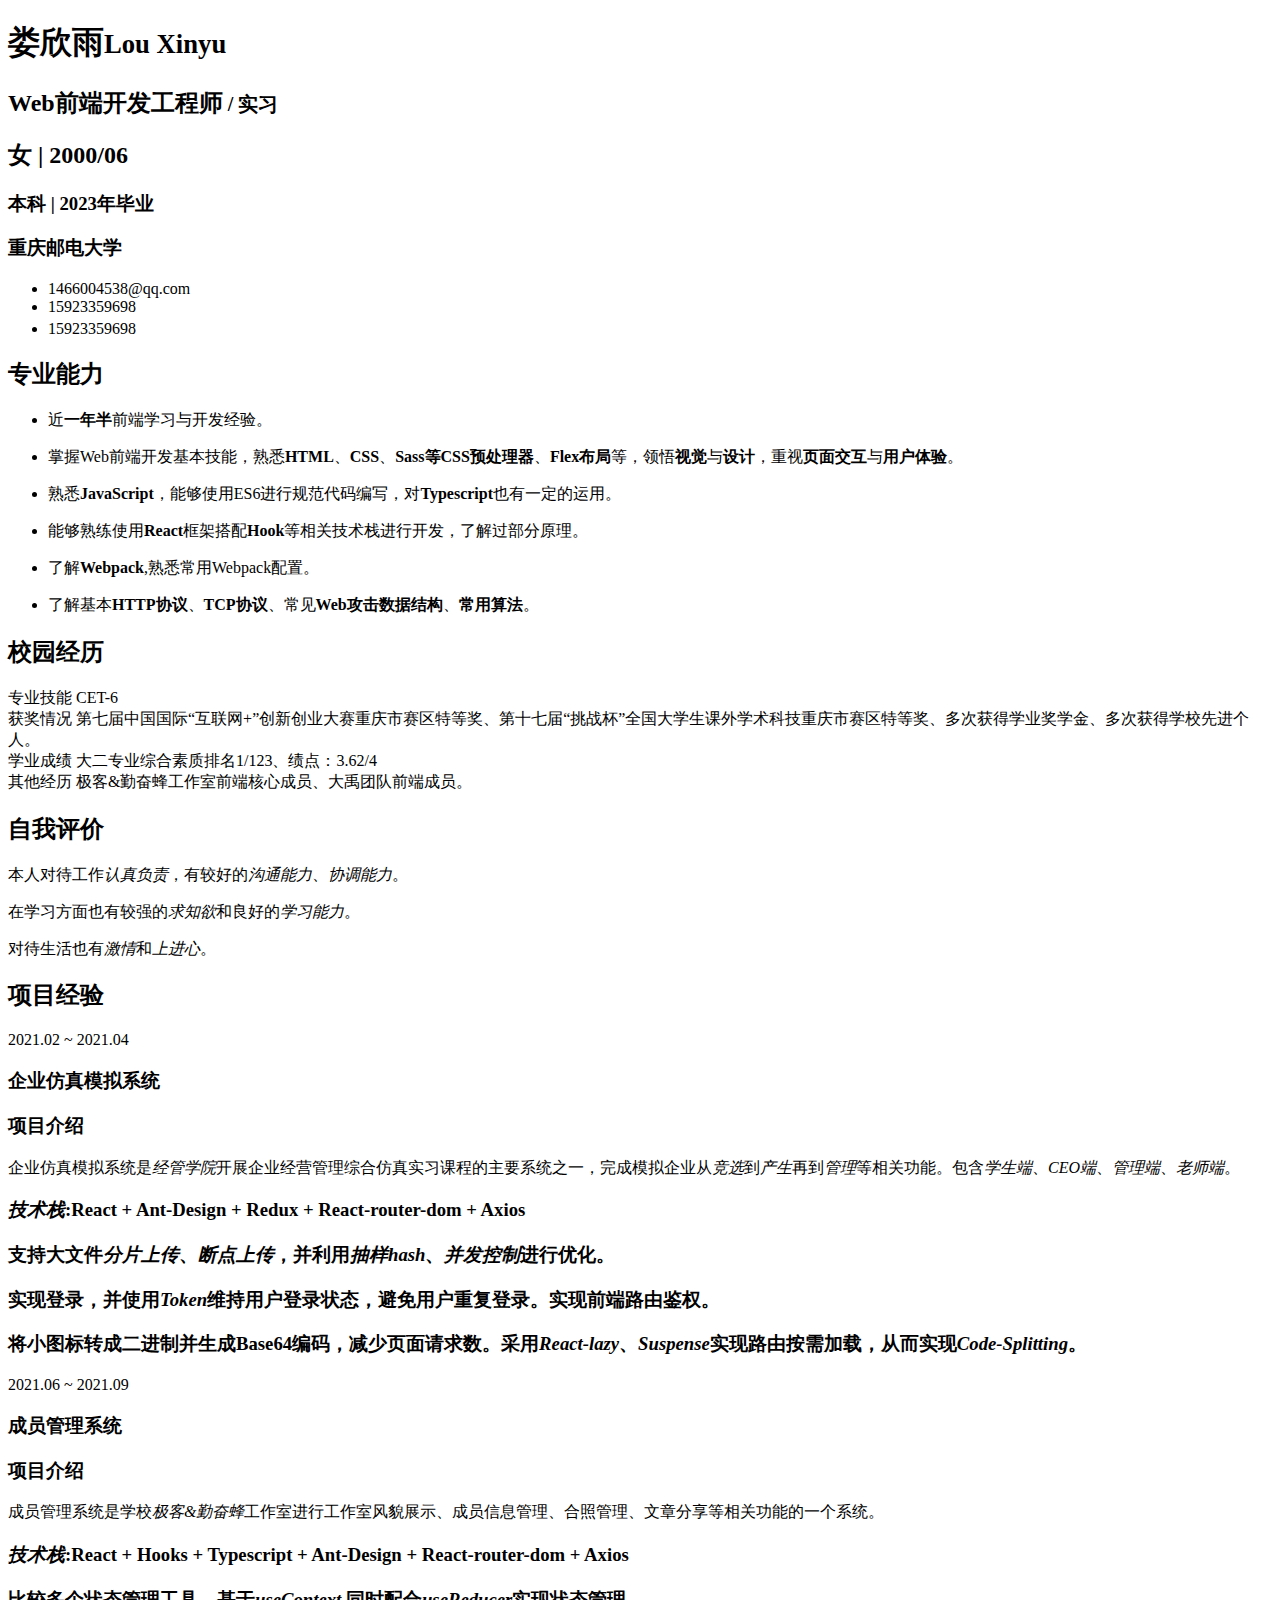
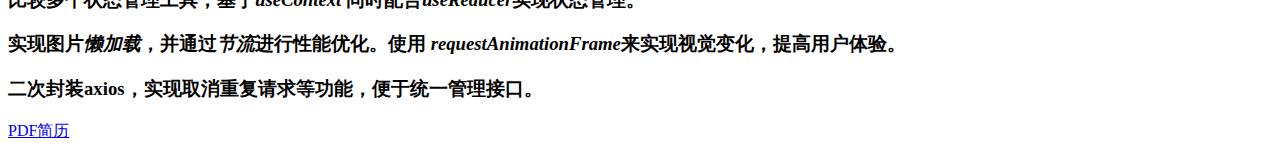
==== src/index.html @ 8c97cb76 "fix: 修改简历" ====
<!DOCTYPE html>
<html>

<head>
    <meta charset="utf-8">
    <meta http-equiv="X-UA-Compatible" content="IE=edge,chrome=1">
    <meta name="viewport" content="width=device-width, initial-scale=1">
    <title>简历 | 娄欣雨 - Lou Xinyu</title>
</head>

<body>
    <!--[if IE]><p class="kill-ie">微软都放弃了IE，为啥你却还不放弃？</p><![endif]-->
    <div class="content">
        <header class="content-hd">
            <section class="title">
                <div class="name">
                    <h1>娄欣雨<small>Lou Xinyu</small></h1>
                </div>
                <div class="job">
                    <h2>Web前端开发工程师<small> / 实习</small></h2>
                </div>
            </section>
            <section class="info">
                <h2>女 | 2000/06</h2>
                <h3>本科 | 2023年毕业</h3>
                <h3>重庆邮电大学</h3>
            </section>
            <section class="contact">
                <ul class="items">
                    <li><span class="contact-link">1466004538@qq.com </span><i class="iconfont icon-email"></i></a></li>
                    <li><span class="contact-link">15923359698 </span><i class="iconfont icon-phone"></i></li>
                    <li><span class="contact-link">15923359698 </span><svg t="1642318539002" class="icon"
                            viewBox="0 0 1024 1024" version="1.1" xmlns="http://www.w3.org/2000/svg" p-id="1635"
                            width="18" height="18">
                            <path
                                d="M664.250054 368.541681c10.015098 0 19.892049 0.732687 29.67281 1.795902-26.647917-122.810047-159.358451-214.077703-310.826188-214.077703-169.353083 0-308.085774 114.232694-308.085774 259.274068 0 83.708494 46.165436 152.460344 123.281791 205.78483l-30.80868 91.730191 107.688651-53.455469c38.558178 7.53665 69.459978 15.308661 107.924012 15.308661 9.66308 0 19.230993-0.470721 28.752858-1.225921-6.025227-20.36584-9.521864-41.723264-9.521864-63.862493C402.328693 476.632491 517.908058 368.541681 664.250054 368.541681zM498.62897 285.87389c23.200398 0 38.557154 15.120372 38.557154 38.061874 0 22.846334-15.356756 38.156018-38.557154 38.156018-23.107277 0-46.260603-15.309684-46.260603-38.156018C452.368366 300.994262 475.522716 285.87389 498.62897 285.87389zM283.016307 362.090758c-23.107277 0-46.402843-15.309684-46.402843-38.156018 0-22.941502 23.295566-38.061874 46.402843-38.061874 23.081695 0 38.46301 15.120372 38.46301 38.061874C321.479317 346.782098 306.098002 362.090758 283.016307 362.090758zM945.448458 606.151333c0-121.888048-123.258255-221.236753-261.683954-221.236753-146.57838 0-262.015505 99.348706-262.015505 221.236753 0 122.06508 115.437126 221.200938 262.015505 221.200938 30.66644 0 61.617359-7.609305 92.423993-15.262612l84.513836 45.786813-23.178909-76.17082C899.379213 735.776599 945.448458 674.90216 945.448458 606.151333zM598.803483 567.994292c-15.332197 0-30.807656-15.096836-30.807656-30.501688 0-15.190981 15.47546-30.477129 30.807656-30.477129 23.295566 0 38.558178 15.286148 38.558178 30.477129C637.361661 552.897456 622.099049 567.994292 598.803483 567.994292zM768.25071 567.994292c-15.213493 0-30.594809-15.096836-30.594809-30.501688 0-15.190981 15.381315-30.477129 30.594809-30.477129 23.107277 0 38.558178 15.286148 38.558178 30.477129C806.808888 552.897456 791.357987 567.994292 768.25071 567.994292z"
                                p-id="1636" fill="#ffffff"></path>
                        </svg></li>
                </ul>
            </section>
        </header>
        <div class="content-bd">
            <div class="content-left">
                <section id="skill">
                    <header class="section-hd">
                        <span class="section-title-l"></span>
                        <h2 class="section-title">专业能力</h2>
                        <span class="section-title-r"></span>
                    </header>
                    <div class="section-bd">
                        <ul class="section-list">
                            <li>
                                <p class="section-content"><i class="iconfont icon-dot"></i>
                                    近<strong>一年半</strong>前端学习与开发经验。
                                </p>
                            </li>
                            <li>
                                <p class="section-content"><i class="iconfont icon-dot"></i>
                                    掌握Web前端开发基本技能，熟悉<strong>HTML</strong>、<strong>CSS</strong>、<strong>Sass等CSS预处理器</strong>、<strong>Flex布局</strong>等，领悟<strong>视觉</strong>与<strong>设计</strong>，重视<strong>页面交互</strong>与<strong>用户体验</strong>。
                                </p>
                            </li>
                            <li>
                                <p class="section-content"><i class="iconfont icon-dot"></i>
                                    熟悉<strong>JavaScript</strong>，能够使用ES6进行规范代码编写，对<strong>Typescript</strong>也有一定的运用。
                                </p>
                            </li>
                            <li>
                                <p class="section-content"><i class="iconfont icon-dot"></i>
                                    能够熟练使用<strong>React</strong>框架搭配<strong>Hook</strong>等相关技术栈进行开发，了解过部分原理。
                                </p>
                            </li>
                            <li>
                                <p class="section-content"><i class="iconfont icon-dot"></i>
                                    了解<strong>Webpack</strong>,熟悉常用Webpack配置。
                                </p>
                            </li>
                            <li>
                                <p class="section-content"><i class="iconfont icon-dot"></i>
                                    了解基本<strong>HTTP协议</strong>、<strong>TCP协议</strong>、常见<strong>Web攻击</strong><strong>数据结构</strong>、<strong>常用算法</strong>。
                                </p>
                            </li>
                        </ul>
                    </div>
                </section>

                <section id="practice">
                    <header class="section-hd">
                        <span class="section-title-l"></span>
                        <h2 class="section-title">校园经历</h2>
                        <span class="section-title-r"></span>
                    </header>
                    <div class="section-bd">
                        <div class="item item-main">
                            <span class="btn2 item-more">专业技能</span>
                            <span class="item-cnt">CET-6</span>
                        </div>
                    </div>
                    <div class="section-bd">
                        <div class="item item-main">
                            <span class="btn2 item-more">获奖情况</span>
                            <span
                                class="item-cnt">第七届中国国际“互联网+”创新创业大赛重庆市赛区特等奖、第十七届“挑战杯”全国大学生课外学术科技重庆市赛区特等奖、多次获得学业奖学金、多次获得学校先进个人。</span>
                        </div>
                    </div>
                    <div class="section-bd">
                        <div class="item item-main">
                            <span class="btn2 item-more">学业成绩</span>
                            <span class="item-cnt">大二专业综合素质排名1/123、绩点：3.62/4</span>
                        </div>
                    </div>
                    <div class="section-bd">
                        <div class="item item-main">
                            <span class="btn2 item-more">其他经历</span>
                            <span class="item-cnt">极客&勤奋蜂工作室前端核心成员、大禹团队前端成员。</span>
                        </div>
                    </div>
                </section>
                <section id="personal">
                    <header class="section-hd">
                        <span class="section-title-l"></span>
                        <h2 class="section-title">自我评价</h2>
                        <span class="section-title-r"></span>
                    </header>
                    <div class="section-bd">
                        <div class="item">
                            <div class="item-bd">
                                <p class="inrto">
                                    本人对待工作<em>认真负责</em>，有较好的<em>沟通能力</em>、<em>协调能力</em>。

                                </p>
                                <p class="section-bd"> 在学习方面也有较强的<em>求知欲</em>和良好的<em>学习能力</em>。</p>
                                <p class="section-bd"> 对待生活也有<em>激情</em>和<em>上进心</em>。</p>

                            </div>
                        </div>
                    </div>
                </section>
            </div>
            <div class="content-right">
                <section id="experience">
                    <header class="section-hd">
                        <span class="section-title-l"></span>
                        <h2 class="section-title">项目经验</h2>
                        <span class="section-title-r"></span>
                    </header>
                    <div class="section-bd">
                        <div class="item item-main">
                            <header class="item-hd bighead">
                                <span class="item-time">2021.02 ~ 2021.04</span>
                                <h3 class="item-name">企业仿真模拟系统</h3>
                                <!-- <span class="btn item-more">前端开发</span> -->
                            </header>
                        </div>
                        <div class="item item-stage">
                            <header class="item-hd">
                                <h3 class="btn2">项目介绍</h3>
                                <span
                                    class="intro">企业仿真模拟系统是<em>经管学院</em>开展企业经营管理综合仿真实习课程的主要系统之一，完成模拟企业从<em>竞选</em>到<em>产生</em>再到<em>管理</em>等相关功能。包含<em>学生端</em>、<em>CEO端</em>、<em>管理端</em>、<em>老师端</em>。</span>
                            </header>
                        </div>
                        <div class="item">
                            <header class="item-hd">
                                <h3 class="item-content"><i class="iconfont icon-dot"></i><em>技术栈</em>:React +
                                    Ant-Design +
                                    Redux + React-router-dom + Axios</h3>
                            </header>
                        </div>
                        <!-- <div class="item">
                            <header class="item-hd">
                                <h3 class="item-content"><i
                                        class="iconfont icon-dot"></i>利用<em>React-Hooks</em>，基于<em>useContext</em>
                                    同时配合<em>useReducer</em>编写自己的全局状态管理。并编写<em>Connect</em>函数使使用更为方便，编写<em>Middleware</em>中间件等。
                                </h3>
                            </header>
                        </div> -->
                        <div class="item">
                            <header class="item-hd">
                                <h3 class="item-content"><i
                                        class="iconfont icon-dot"></i>支持大文件<em>分片上传</em>、<em>断点上传</em>，并利用<em>抽样hash</em>、<em>并发控制</em>进行优化。
                                </h3>
                            </header>
                        </div>
                        <div class="item">
                            <header class="item-hd">
                                <h3 class="item-content"><i
                                        class="iconfont icon-dot"></i>实现登录，并使用<em>Token</em>维持用户登录状态，避免用户重复登录。实现前端路由鉴权。
                                </h3>
                            </header>
                        </div>
                        <div class="item">
                            <header class="item-hd">
                                <h3 class="item-content"><i
                                        class="iconfont icon-dot"></i>将小图标转成二进制并生成Base64编码，减少页面请求数。</i>采用<em>React-lazy</em>、<em>Suspense</em>实现路由按需加载，从而实现<em>Code-Splitting</em>。
                                </h3>
                            </header>
                        </div>

                        <!-- <div class="item">
                            <header class="item-hd">
                                <h3 class="item-content"><i class="iconfont icon-dot"></i>使实现点击按钮，页面缓慢滑动到顶部。</h3>
                            </header>
                        </div> -->
                        <!-- <div class="item">
                            <header class="item-hd">
                                <h3 class="item-content"><i
                                        class="iconfont icon-dot"></i>实现照片懒加载，采用<em>React-lazy</em>、<em>Suspense</em>实现路由按需加载，从而实现<em>Code-Splitting</em>。
                                </h3>
                            </header>
                        </div> -->
                    </div>
                    <div class="section-bd">
                        <div class="item item-main">
                            <header class="item-hd bighead">
                                <span class="item-time">2021.06 ~ 2021.09</span>
                                <h3 class="item-name">成员管理系统</h3>
                                <!-- <span class="btn item-more">前端开发</span> -->
                            </header>
                        </div>
                        <div class="item item-stage">
                            <header class="item-hd">
                                <h3 class="btn2">项目介绍</h3>
                                <span
                                    class="intro">成员管理系统是学校<em>极客&勤奋蜂</em>工作室进行工作室风貌展示、成员信息管理、合照管理、文章分享等相关功能的一个系统。</span>
                            </header>
                        </div>
                        <div class="item">
                            <header class="item-hd">
                                <h3 class="item-content"><i class="iconfont icon-dot"></i><em>技术栈</em>:React + Hooks +
                                    Typescript
                                    + Ant-Design + React-router-dom + Axios</h3>
                            </header>
                        </div>
                        <div class="item">
                            <header class="item-hd">
                                <h3 class="item-content"><i class="iconfont icon-dot"></i>比较多个状态管理工具，基于<em>useContext</em>
                                    同时配合<em>useReducer</em>实现状态管理。
                                </h3>
                            </header>
                        </div>
                        <div class="item">
                            <header class="item-hd">
                                <h3 class="item-content"><i
                                        class="iconfont icon-dot"></i>实现图片<em>懒加载</em>，并通过<em>节流</em>进行性能优化。使用
                                    <em>requestAnimationFrame</em>来实现视觉变化，提高用户体验。
                                </h3>
                            </header>
                        </div>
                        <div class="item">
                            <header class="item-hd">
                                <h3 class="item-content"><i
                                        class="iconfont icon-dot"></i>二次封装axios，实现取消重复请求等功能，便于统一管理接口。</h3>
                            </header>
                        </div>
                    </div>


                </section>

            </div>
        </div>
    </div>
    <a class="pdf" href="resume.pdf"><i class="iconfont icon-pdf"></i> PDF简历</a>
</body>

</html>
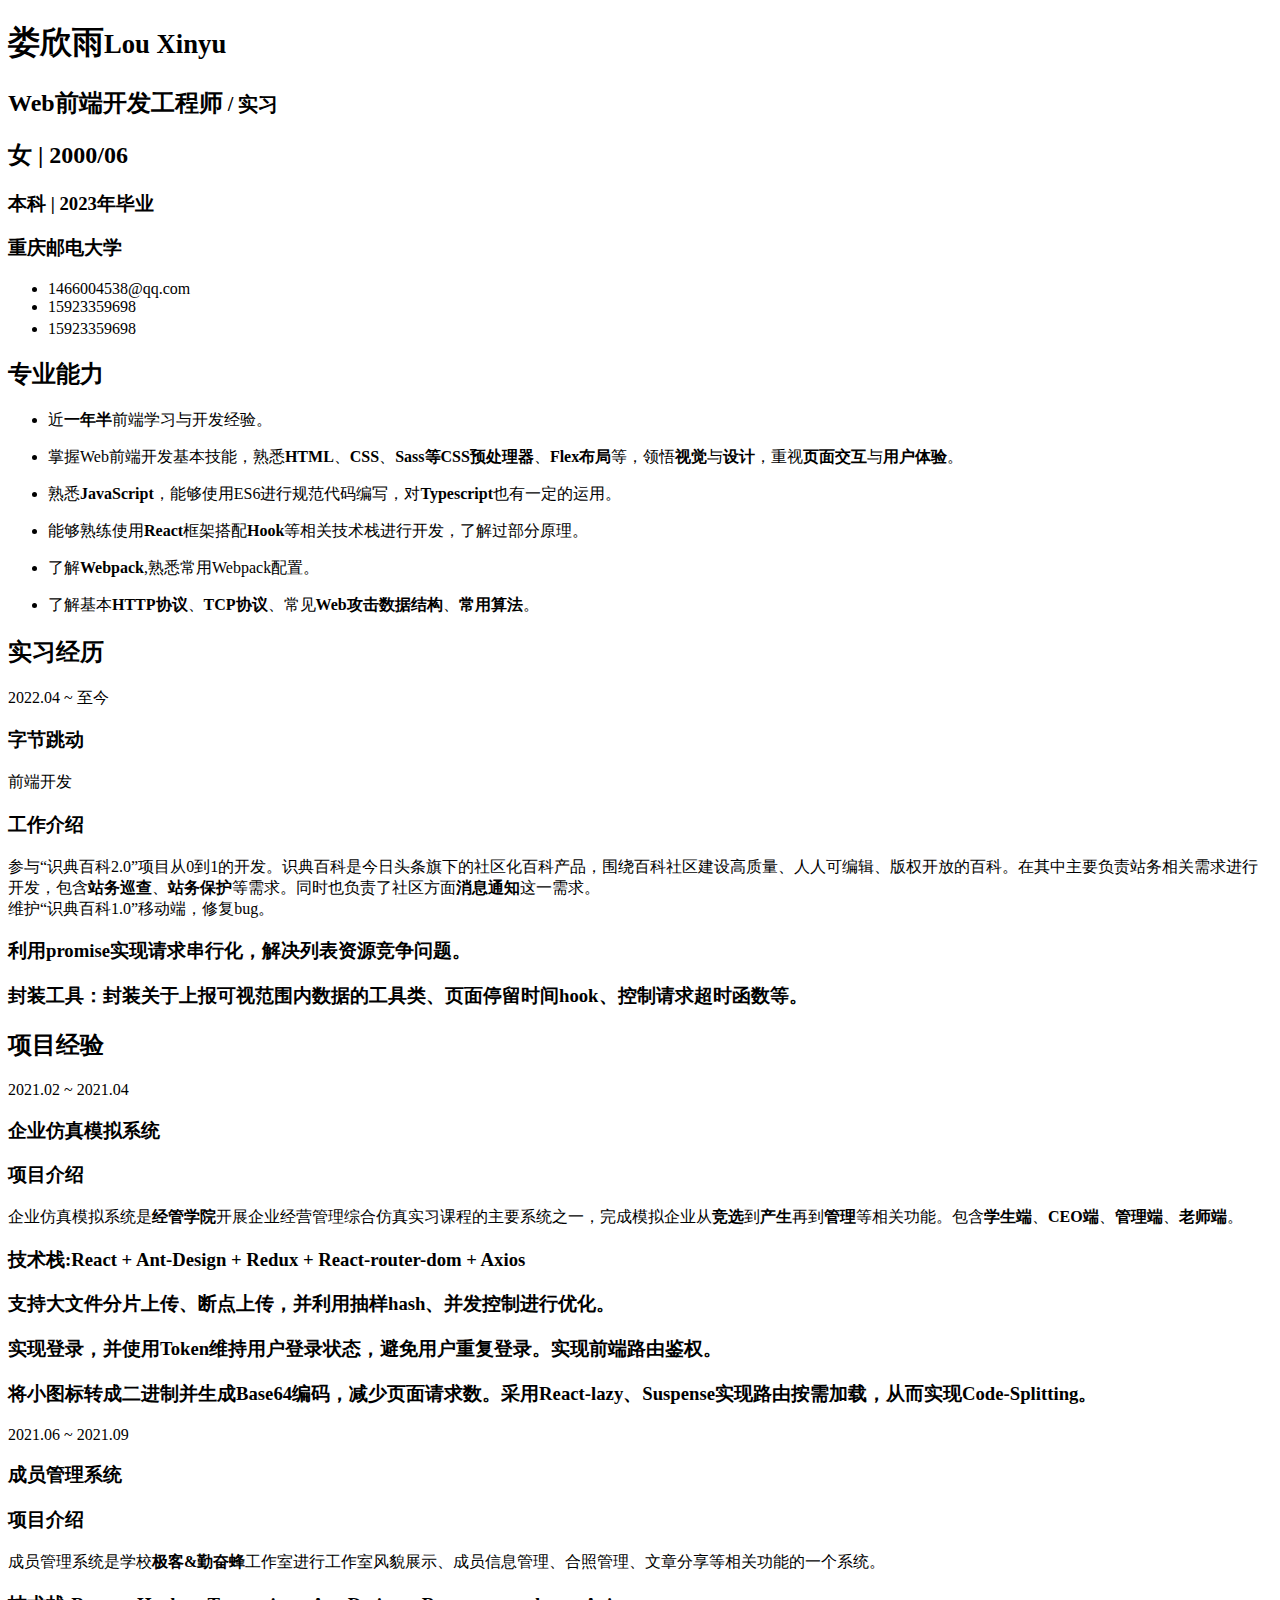
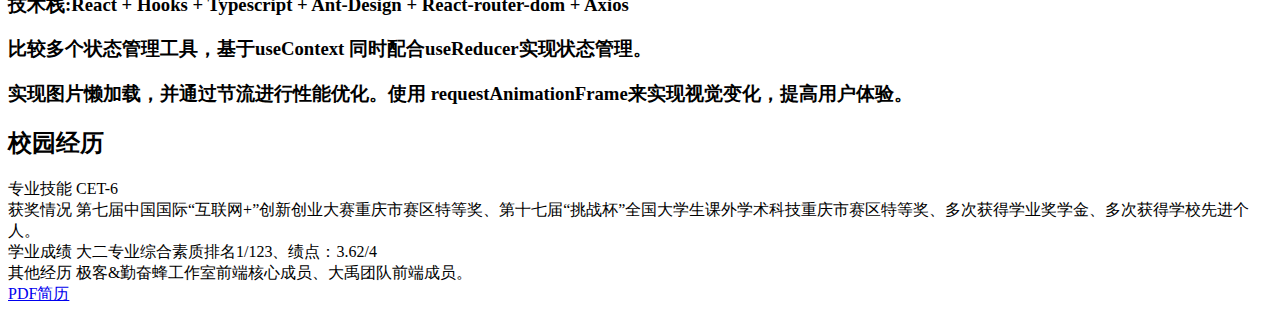
==== commit cc28cd84: "fix: 修改简历" ====
--- a/src/index.html
+++ b/src/index.html
@@ -82,57 +82,78 @@
                         </ul>
                     </div>
                 </section>
-
-                <section id="practice">
+                <section id="experience">
                     <header class="section-hd">
                         <span class="section-title-l"></span>
-                        <h2 class="section-title">校园经历</h2>
+                        <h2 class="section-title">实习经历</h2>
                         <span class="section-title-r"></span>
                     </header>
                     <div class="section-bd">
                         <div class="item item-main">
-                            <span class="btn2 item-more">专业技能</span>
-                            <span class="item-cnt">CET-6</span>
-                        </div>
-                    </div>
-                    <div class="section-bd">
-                        <div class="item item-main">
-                            <span class="btn2 item-more">获奖情况</span>
-                            <span
-                                class="item-cnt">第七届中国国际“互联网+”创新创业大赛重庆市赛区特等奖、第十七届“挑战杯”全国大学生课外学术科技重庆市赛区特等奖、多次获得学业奖学金、多次获得学校先进个人。</span>
-                        </div>
-                    </div>
-                    <div class="section-bd">
-                        <div class="item item-main">
-                            <span class="btn2 item-more">学业成绩</span>
-                            <span class="item-cnt">大二专业综合素质排名1/123、绩点：3.62/4</span>
-                        </div>
-                    </div>
-                    <div class="section-bd">
-                        <div class="item item-main">
-                            <span class="btn2 item-more">其他经历</span>
-                            <span class="item-cnt">极客&勤奋蜂工作室前端核心成员、大禹团队前端成员。</span>
-                        </div>
-                    </div>
-                </section>
-                <section id="personal">
-                    <header class="section-hd">
-                        <span class="section-title-l"></span>
-                        <h2 class="section-title">自我评价</h2>
-                        <span class="section-title-r"></span>
-                    </header>
-                    <div class="section-bd">
-                        <div class="item">
-                            <div class="item-bd">
-                                <p class="inrto">
-                                    本人对待工作<em>认真负责</em>，有较好的<em>沟通能力</em>、<em>协调能力</em>。
-
-                                </p>
-                                <p class="section-bd"> 在学习方面也有较强的<em>求知欲</em>和良好的<em>学习能力</em>。</p>
-                                <p class="section-bd"> 对待生活也有<em>激情</em>和<em>上进心</em>。</p>
-
-                            </div>
-                        </div>
+                            <header class="item-hd bighead">
+                                <span class="item-time">2022.04 ~ 至今</span>
+                                <h3 class="item-name">字节跳动</h3>
+                                <span class="btn item-more">前端开发</span>
+                            </header>
+                        </div>
+                        <div class="item item-stage">
+                            <header class="item-hd">
+                                <h3 class="btn2">工作介绍</h3>
+                                <div><i class="iconfont icon-dot"></i><span
+                                        class="intro">参与“识典百科2.0”项目从0到1的开发。识典百科是今日头条旗下的社区化百科产品，围绕百科社区建设高质量、人人可编辑、版权开放的百科。在其中主要负责站务相关需求进行开发，包含<strong>站务巡查</strong>、<strong>站务保护</strong>等需求。同时也负责了社区方面<strong>消息通知</strong>这一需求。</span>
+                                </div>
+                                <div><i class="iconfont icon-dot"></i><span
+                                        class="intro">维护“识典百科1.0”移动端，修复bug。</span>
+                                </div>
+                            </header>
+                        </div>
+                        <!-- <div class="item">ß
+                            <header class="item-hd">
+                                <h3 class="item-content"><i class="iconfont icon-dot"></i><strong>技术栈</strong>:React +
+                                    Ant-Design +
+                                    Redux + React-router-dom + Axios</h3>
+                            </header>
+                        </div> -->
+                        <div class="item">
+                            <header class="item-hd">
+                                <h3 class="item-content"><i class="iconfont icon-dot"></i>利用promise实现请求串行化，解决列表资源竞争问题。
+                                </h3>
+                            </header>
+                        </div>
+                        <div class="item">
+                            <header class="item-hd">
+                                <h3 class="item-content"><i
+                                        class="iconfont icon-dot"></i>封装工具：封装关于上报可视范围内数据的工具类、页面停留时间hook、控制请求超时函数等。
+                                </h3>
+                            </header>
+                        </div>
+                        <!-- <div class="item">
+                            <header class="item-hd">
+                                <h3 class="item-content"><i
+                                        class="iconfont icon-dot"></i>实现登录，并使用<strong>Token</strong>维持用户登录状态，避免用户重复登录。实现前端路由鉴权。
+                                </h3>
+                            </header>
+                        </div>
+                        <div class="item">
+                            <header class="item-hd">
+                                <h3 class="item-content"><i
+                                        class="iconfont icon-dot"></i>将小图标转成二进制并生成Base64编码，减少页面请求数。</i>采用<strong>React-lazy</strong>、<strong>Suspense</strong>实现路由按需加载，从而实现<strong>Code-Splitting</strong>。
+                                </h3>
+                            </header>
+                        </div> -->
+
+                        <!-- <div class="item">
+                            <header class="item-hd">
+                                <h3 class="item-content"><i class="iconfont icon-dot"></i>使实现点击按钮，页面缓慢滑动到顶部。</h3>
+                            </header>
+                        </div> -->
+                        <!-- <div class="item">
+                            <header class="item-hd">
+                                <h3 class="item-content"><i
+                                        class="iconfont icon-dot"></i>实现照片懒加载，采用<strong>React-lazy</strong>、<strong>Suspense</strong>实现路由按需加载，从而实现<strong>Code-Splitting</strong>。
+                                </h3>
+                            </header>
+                        </div> -->
                     </div>
                 </section>
             </div>
@@ -155,12 +176,12 @@
                             <header class="item-hd">
                                 <h3 class="btn2">项目介绍</h3>
                                 <span
-                                    class="intro">企业仿真模拟系统是<em>经管学院</em>开展企业经营管理综合仿真实习课程的主要系统之一，完成模拟企业从<em>竞选</em>到<em>产生</em>再到<em>管理</em>等相关功能。包含<em>学生端</em>、<em>CEO端</em>、<em>管理端</em>、<em>老师端</em>。</span>
-                            </header>
-                        </div>
-                        <div class="item">
-                            <header class="item-hd">
-                                <h3 class="item-content"><i class="iconfont icon-dot"></i><em>技术栈</em>:React +
+                                    class="intro">企业仿真模拟系统是<strong>经管学院</strong>开展企业经营管理综合仿真实习课程的主要系统之一，完成模拟企业从<strong>竞选</strong>到<strong>产生</strong>再到<strong>管理</strong>等相关功能。包含<strong>学生端</strong>、<strong>CEO端</strong>、<strong>管理端</strong>、<strong>老师端</strong>。</span>
+                            </header>
+                        </div>
+                        <div class="item">
+                            <header class="item-hd">
+                                <h3 class="item-content"><i class="iconfont icon-dot"></i><strong>技术栈</strong>:React +
                                     Ant-Design +
                                     Redux + React-router-dom + Axios</h3>
                             </header>
@@ -168,29 +189,29 @@
                         <!-- <div class="item">
                             <header class="item-hd">
                                 <h3 class="item-content"><i
-                                        class="iconfont icon-dot"></i>利用<em>React-Hooks</em>，基于<em>useContext</em>
-                                    同时配合<em>useReducer</em>编写自己的全局状态管理。并编写<em>Connect</em>函数使使用更为方便，编写<em>Middleware</em>中间件等。
-                                </h3>
-                            </header>
-                        </div> -->
-                        <div class="item">
-                            <header class="item-hd">
-                                <h3 class="item-content"><i
-                                        class="iconfont icon-dot"></i>支持大文件<em>分片上传</em>、<em>断点上传</em>，并利用<em>抽样hash</em>、<em>并发控制</em>进行优化。
-                                </h3>
-                            </header>
-                        </div>
-                        <div class="item">
-                            <header class="item-hd">
-                                <h3 class="item-content"><i
-                                        class="iconfont icon-dot"></i>实现登录，并使用<em>Token</em>维持用户登录状态，避免用户重复登录。实现前端路由鉴权。
-                                </h3>
-                            </header>
-                        </div>
-                        <div class="item">
-                            <header class="item-hd">
-                                <h3 class="item-content"><i
-                                        class="iconfont icon-dot"></i>将小图标转成二进制并生成Base64编码，减少页面请求数。</i>采用<em>React-lazy</em>、<em>Suspense</em>实现路由按需加载，从而实现<em>Code-Splitting</em>。
+                                        class="iconfont icon-dot"></i>利用<strong>React-Hooks</strong>，基于<strong>useContext</strong>
+                                    同时配合<strong>useReducer</strong>编写自己的全局状态管理。并编写<strong>Connect</strong>函数使使用更为方便，编写<strong>Middleware</strong>中间件等。
+                                </h3>
+                            </header>
+                        </div> -->
+                        <div class="item">
+                            <header class="item-hd">
+                                <h3 class="item-content"><i
+                                        class="iconfont icon-dot"></i>支持大文件<strong>分片上传</strong>、<strong>断点上传</strong>，并利用<strong>抽样hash</strong>、<strong>并发控制</strong>进行优化。
+                                </h3>
+                            </header>
+                        </div>
+                        <div class="item">
+                            <header class="item-hd">
+                                <h3 class="item-content"><i
+                                        class="iconfont icon-dot"></i>实现登录，并使用<strong>Token</strong>维持用户登录状态，避免用户重复登录。实现前端路由鉴权。
+                                </h3>
+                            </header>
+                        </div>
+                        <div class="item">
+                            <header class="item-hd">
+                                <h3 class="item-content"><i
+                                        class="iconfont icon-dot"></i>将小图标转成二进制并生成Base64编码，减少页面请求数。</i>采用<strong>React-lazy</strong>、<strong>Suspense</strong>实现路由按需加载，从而实现<strong>Code-Splitting</strong>。
                                 </h3>
                             </header>
                         </div>
@@ -203,7 +224,7 @@
                         <!-- <div class="item">
                             <header class="item-hd">
                                 <h3 class="item-content"><i
-                                        class="iconfont icon-dot"></i>实现照片懒加载，采用<em>React-lazy</em>、<em>Suspense</em>实现路由按需加载，从而实现<em>Code-Splitting</em>。
+                                        class="iconfont icon-dot"></i>实现照片懒加载，采用<strong>React-lazy</strong>、<strong>Suspense</strong>实现路由按需加载，从而实现<strong>Code-Splitting</strong>。
                                 </h3>
                             </header>
                         </div> -->
@@ -220,46 +241,69 @@
                             <header class="item-hd">
                                 <h3 class="btn2">项目介绍</h3>
                                 <span
-                                    class="intro">成员管理系统是学校<em>极客&勤奋蜂</em>工作室进行工作室风貌展示、成员信息管理、合照管理、文章分享等相关功能的一个系统。</span>
-                            </header>
-                        </div>
-                        <div class="item">
-                            <header class="item-hd">
-                                <h3 class="item-content"><i class="iconfont icon-dot"></i><em>技术栈</em>:React + Hooks +
+                                    class="intro">成员管理系统是学校<strong>极客&勤奋蜂</strong>工作室进行工作室风貌展示、成员信息管理、合照管理、文章分享等相关功能的一个系统。</span>
+                            </header>
+                        </div>
+                        <div class="item">
+                            <header class="item-hd">
+                                <h3 class="item-content"><i class="iconfont icon-dot"></i><strong>技术栈</strong>:React + Hooks +
                                     Typescript
                                     + Ant-Design + React-router-dom + Axios</h3>
                             </header>
                         </div>
                         <div class="item">
                             <header class="item-hd">
-                                <h3 class="item-content"><i class="iconfont icon-dot"></i>比较多个状态管理工具，基于<em>useContext</em>
-                                    同时配合<em>useReducer</em>实现状态管理。
-                                </h3>
-                            </header>
-                        </div>
-                        <div class="item">
-                            <header class="item-hd">
-                                <h3 class="item-content"><i
-                                        class="iconfont icon-dot"></i>实现图片<em>懒加载</em>，并通过<em>节流</em>进行性能优化。使用
-                                    <em>requestAnimationFrame</em>来实现视觉变化，提高用户体验。
-                                </h3>
-                            </header>
-                        </div>
-                        <div class="item">
-                            <header class="item-hd">
-                                <h3 class="item-content"><i
-                                        class="iconfont icon-dot"></i>二次封装axios，实现取消重复请求等功能，便于统一管理接口。</h3>
-                            </header>
-                        </div>
-                    </div>
-
-
+                                <h3 class="item-content"><i
+                                        class="iconfont icon-dot"></i>比较多个状态管理工具，基于<strong>useContext</strong>
+                                    同时配合<strong>useReducer</strong>实现状态管理。
+                                </h3>
+                            </header>
+                        </div>
+                        <div class="item">
+                            <header class="item-hd">
+                                <h3 class="item-content"><i
+                                        class="iconfont icon-dot"></i>实现图片<strong>懒加载</strong>，并通过<strong>节流</strong>进行性能优化。使用
+                                    <strong>requestAnimationFrame</strong>来实现视觉变化，提高用户体验。
+                                </h3>
+                            </header>
+                        </div>
+                    </div>
+
+                    <header class="section-hd">
+                        <span class="section-title-l"></span>
+                        <h2 class="section-title">校园经历</h2>
+                        <span class="section-title-r"></span>
+                    </header>
+                    <div class="section-bd">
+                        <div class="item item-main">
+                            <span class="btn2 item-more">专业技能</span>
+                            <span class="item-cnt">CET-6</span>
+                        </div>
+                    </div>
+                    <div class="section-bd">
+                        <div class="item item-main">
+                            <span class="btn2 item-more">获奖情况</span>
+                            <span
+                                class="item-cnt">第七届中国国际“互联网+”创新创业大赛重庆市赛区特等奖、第十七届“挑战杯”全国大学生课外学术科技重庆市赛区特等奖、多次获得学业奖学金、多次获得学校先进个人。</span>
+                        </div>
+                    </div>
+                    <div class="section-bd">
+                        <div class="item item-main">
+                            <span class="btn2 item-more">学业成绩</span>
+                            <span class="item-cnt">大二专业综合素质排名1/123、绩点：3.62/4</span>
+                        </div>
+                    </div>
+                    <div class="section-bd">
+                        <div class="item item-main">
+                            <span class="btn2 item-more">其他经历</span>
+                            <span class="item-cnt">极客&勤奋蜂工作室前端核心成员、大禹团队前端成员。</span>
+                        </div>
+                    </div>
                 </section>
-
             </div>
         </div>
     </div>
     <a class="pdf" href="resume.pdf"><i class="iconfont icon-pdf"></i> PDF简历</a>
 </body>
 
-</html>
+</html>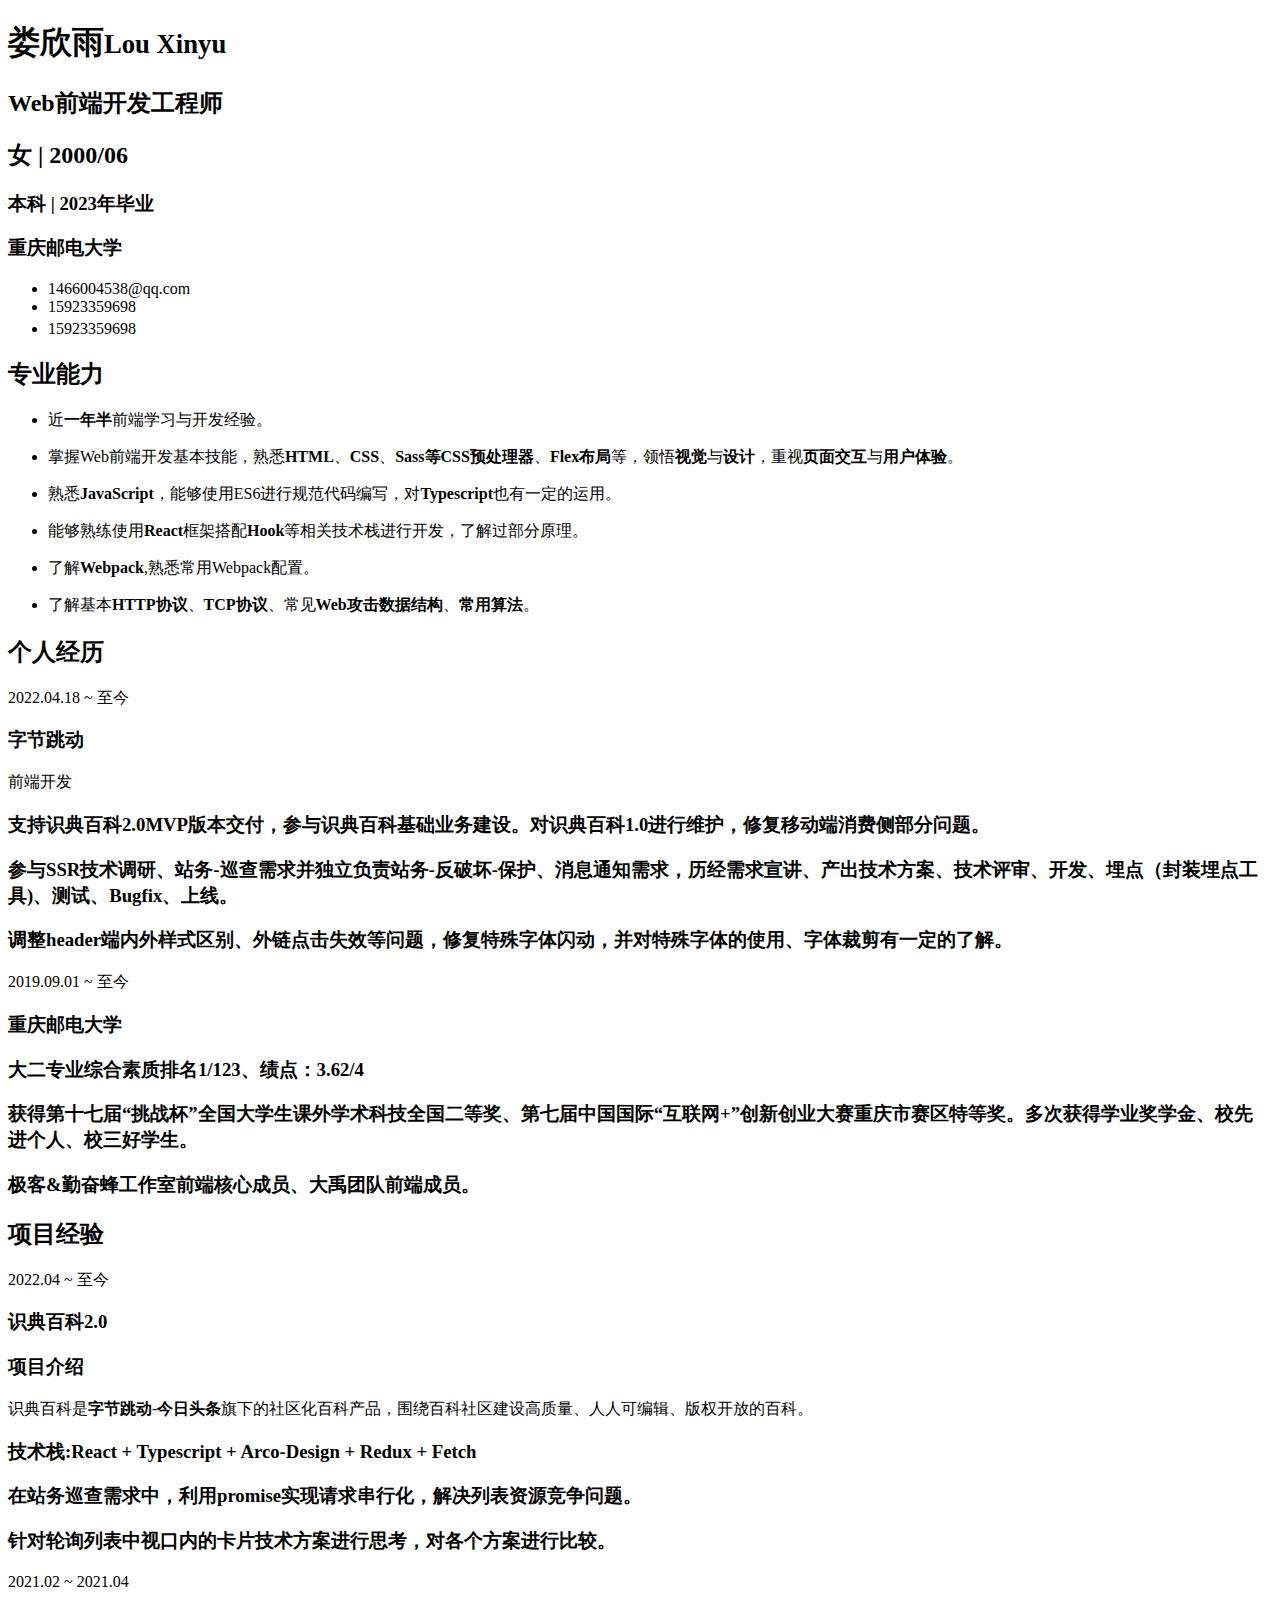
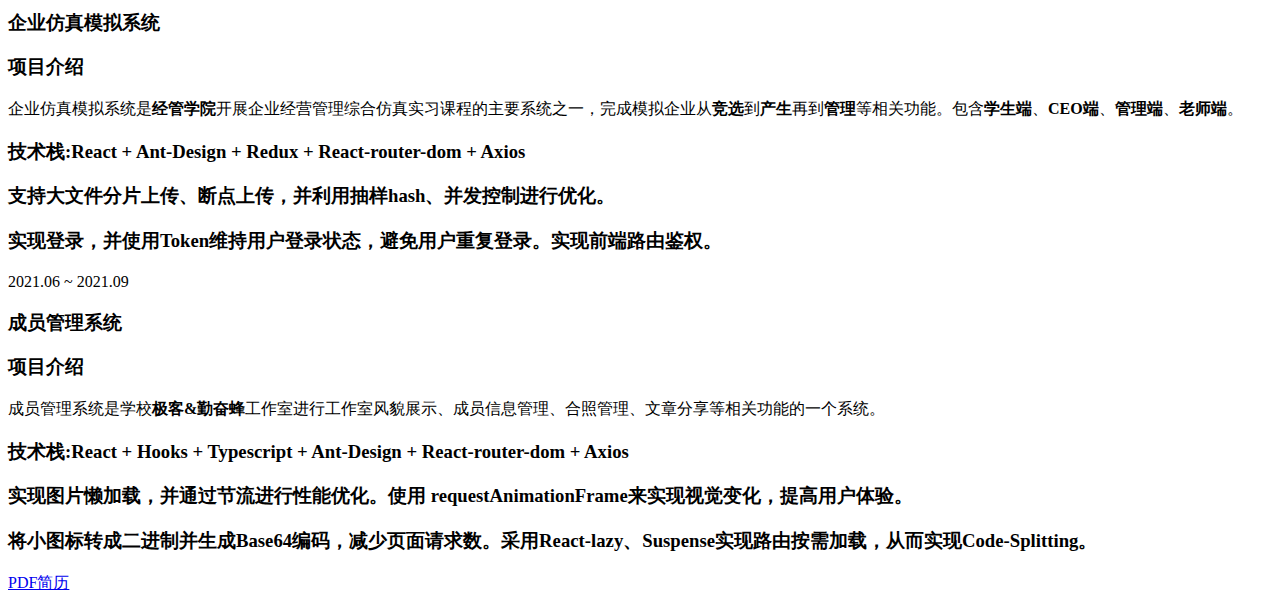
==== commit 406f18a9: "fix: 增加一些东西" ====
--- a/src/index.html
+++ b/src/index.html
@@ -17,7 +17,7 @@
                     <h1>娄欣雨<small>Lou Xinyu</small></h1>
                 </div>
                 <div class="job">
-                    <h2>Web前端开发工程师<small> / 实习</small></h2>
+                    <h2>Web前端开发工程师</h2>
                 </div>
             </section>
             <section class="info">
@@ -85,28 +85,89 @@
                 <section id="experience">
                     <header class="section-hd">
                         <span class="section-title-l"></span>
-                        <h2 class="section-title">实习经历</h2>
+                        <h2 class="section-title">个人经历</h2>
                         <span class="section-title-r"></span>
                     </header>
                     <div class="section-bd">
                         <div class="item item-main">
                             <header class="item-hd bighead">
-                                <span class="item-time">2022.04 ~ 至今</span>
+                                <span class="item-time">2022.04.18 ~ 至今</span>
                                 <h3 class="item-name">字节跳动</h3>
                                 <span class="btn item-more">前端开发</span>
                             </header>
                         </div>
-                        <div class="item item-stage">
-                            <header class="item-hd">
-                                <h3 class="btn2">工作介绍</h3>
+
+                        <!-- 识典百科是今日头条旗下的社区化百科产品，围绕百科社区建设高质量、人人可编辑、版权开放的百科。 -->
+                        <!-- <div class="item item-stage">
+                            <header class="item-hd">
+                                <div><span class="intro">2022年4月中下旬开始在字节跳动-搜索-垂直产品团队进行实习。</span>
+                                </div>
+                            </header>
+                        </div> -->
+                        <div class="item">
+                            <header class="item-hd">
+                                <h3 class="item-content"><i
+                                        class="iconfont icon-dot"></i>支持<strong>识典百科2.0</strong>MVP版本交付，参与识典百科基础业务建设。对<strong>识典百科1.0</strong>进行维护，修复移动端消费侧部分问题。
+                                </h3>
+                            </header>
+                        </div>
+                        <div class="item">
+                            <header class="item-hd">
+                                <h3 class="item-content"><i class="iconfont icon-dot"></i>
+                                    参与<strong>SSR</strong>技术调研、<strong>站务-巡查</strong>需求并独立负责<strong>站务-反破坏-保护</strong>、<strong>消息通知</strong>需求，历经需求宣讲、产出技术方案、技术评审、开发、埋点<strong>（封装埋点工具)</strong>、测试、Bugfix、上线。
+                                </h3>
+                            </header>
+                        </div>
+                        <div class="item">
+                            <header class="item-hd">
+                                <h3 class="item-content"><i class="iconfont icon-dot"></i>
+                                   调整header端内外样式区别、外链点击失效等问题，修复特殊字体闪动，并对特殊字体的使用、字体裁剪有一定的了解。
+                                </h3>
+                            </header>
+                        </div>
+
+                        <div class="item item-main">
+                            <header class="item-hd bighead">
+                                <span class="item-time">2019.09.01 ~ 至今</span>
+                                <h3 class="item-name">重庆邮电大学</h3>
+                                <!-- <span class="btn item-more">前端开发</span> -->
+                            </header>
+                        </div>
+                        <div class="item">
+                            <header class="item-hd">
+                                <h3 class="item-content"><i class="iconfont icon-dot"></i> 大二专业综合素质排名<strong>1/123</strong>、绩点：<strong>3.62/4</strong>
+                                </h3>
+                            </header>
+                        </div>
+
+
+                        <div class="item">
+                            <header class="item-hd">
+                                <h3 class="item-content"><i
+                                        class="iconfont icon-dot"></i>获得第十七届<strong>“挑战杯”</strong>全国大学生课外学术科技<strong>全国二等奖</strong>、第七届中国国际<strong>“互联网+”</strong>创新创业大赛重庆市赛区<strong>特等奖</strong>。多次获得<strong>学业奖学金</strong>、<strong>校先进个人</strong>、<strong>校三好学生</strong>。
+                                </h3>
+                            </header>
+                        </div>
+
+                        <div class="item">
+                            <header class="item-hd">
+                                <h3 class="item-content"><i class="iconfont icon-dot"></i>极客&勤奋蜂工作室前端<strong>核心成员</strong>、大禹团队前端成员。
+                                </h3>
+                            </header>
+                        </div>
+                        <!-- <div>2022年4月中下旬开始在字节跳动-搜索-垂直产品团队进行实习，参与“识典百科2.0”项目从0到1的开发。维护“识典百科1.0”移动端。</div> -->
+                        <!-- <div class="item item-stage">
+                            <header class="item-hd">
+                                <h3 class="btn2">站务相关需求</h3>
                                 <div><i class="iconfont icon-dot"></i><span
-                                        class="intro">参与“识典百科2.0”项目从0到1的开发。识典百科是今日头条旗下的社区化百科产品，围绕百科社区建设高质量、人人可编辑、版权开放的百科。在其中主要负责站务相关需求进行开发，包含<strong>站务巡查</strong>、<strong>站务保护</strong>等需求。同时也负责了社区方面<strong>消息通知</strong>这一需求。</span>
+                                        class="intro">参与“识典百科2.0”项目从0到1的开发。识典百科是今日头条旗下的社区化百科产品，围绕百科社区建设高质量、人人可编辑、版权开放的百科。负责了包含<strong>站务巡查</strong>、<strong>反破坏-保护</strong>、<strong>消息通知</strong>、<strong>滑词标记优化</strong>、<strong>滑词定位优化</strong>等需求。</span>
                                 </div>
                                 <div><i class="iconfont icon-dot"></i><span
-                                        class="intro">维护“识典百科1.0”移动端，修复bug。</span>
+                                        class="intro">维护“识典百科1.0”移动端，进行bugfix。</span>
                                 </div>
                             </header>
-                        </div>
+
+                        </div> -->
                         <!-- <div class="item">ß
                             <header class="item-hd">
                                 <h3 class="item-content"><i class="iconfont icon-dot"></i><strong>技术栈</strong>:React +
@@ -114,19 +175,64 @@
                                     Redux + React-router-dom + Axios</h3>
                             </header>
                         </div> -->
-                        <div class="item">
-                            <header class="item-hd">
-                                <h3 class="item-content"><i class="iconfont icon-dot"></i>利用promise实现请求串行化，解决列表资源竞争问题。
-                                </h3>
-                            </header>
-                        </div>
-                        <div class="item">
-                            <header class="item-hd">
-                                <h3 class="item-content"><i
-                                        class="iconfont icon-dot"></i>封装工具：封装关于上报可视范围内数据的工具类、页面停留时间hook、控制请求超时函数等。
-                                </h3>
-                            </header>
-                        </div>
+                        <!-- <header class="item-hd">
+                            <h3 class="btn2">主要产出</h3>
+                        </header> -->
+                        <!-- <div class="item">
+                            <header class="item-hd">
+                                <h3 class="item-content"><i class="iconfont icon-dot"></i>针对轮询当前列表的状态输出并比较多种方案。
+                                </h3>
+                            </header>
+                        </div> -->
+                        <!-- <div class="item">
+                            <header class="item-hd">
+                                <h3 class="item-content"><i
+                                        class="iconfont icon-dot"></i>对状态管理工具<strong>Redux</strong>、<strong>Context</strong>、<strong>React—qurey</strong>的使用以及使用场景有了更好的理解与应用。
+                                </h3>
+                            </header>
+                        </div> -->
+                        <!-- <div class="item">
+                            <header class="item-hd">
+                                <h3 class="item-content"><i
+                                        class="iconfont icon-dot"></i>因项目采用的是<strong>SSR</strong>，对其进行了一定的了解。
+                                </h3>
+                            </header>
+                        </div> -->
+
+                        <!-- <div class="item">
+                            <header class="item-hd">
+                                <h3 class="item-content"><i class="iconfont icon-dot"></i>对列表性能进行分析，尝试利用虚拟列表优化。
+                                </h3>
+                            </header>
+                        </div> -->
+                        <!-- <div class="item">
+                            <header class="item-hd">
+                                <h3 class="item-content"><i
+                                        class="iconfont icon-dot"></i>封装工具：封装关于列表上报<strong>可视范围内</strong>卡片的工具类、统计<strong>停留时间</strong>hook、控制<strong>请求超时</strong>函数等。
+                                </h3>
+                            </header>
+                        </div> -->
+                        <!-- <div class="item">
+                            <header class="item-hd">
+                                <h3 class="item-content"><i
+                                        class="iconfont icon-dot"></i>学习<strong>prosemirror</strong>富文本编辑工具，为支持项目编辑器相关需求。
+                                </h3>
+                            </header>
+                        </div> -->
+                        <!-- <header class="item-hd">
+                            <h3 class="btn2">技术提升</h3>
+                        </header>
+                        <div class="item">
+                            <header class="item-hd">
+                                <h3 class="item-content"><i
+                                        class="iconfont icon-dot"></i>项目所用的是SSR，对SSR有一定的了解，并对SSR如何发送请求有深刻的印象。
+                                </h3>
+                            </header>
+                            <header class="item-hd">
+                                <h3 class="item-content"><i class="iconfont icon-dot"></i>项目中包含许多需求与编辑器相关，对编辑器开发有一定的了解。
+                                </h3>
+                            </header>
+                        </div> -->
                         <!-- <div class="item">
                             <header class="item-hd">
                                 <h3 class="item-content"><i
@@ -155,6 +261,7 @@
                             </header>
                         </div> -->
                     </div>
+
                 </section>
             </div>
             <div class="content-right">
@@ -167,6 +274,55 @@
                     <div class="section-bd">
                         <div class="item item-main">
                             <header class="item-hd bighead">
+                                <span class="item-time">2022.04 ~ 至今</span>
+                                <h3 class="item-name">识典百科2.0</h3>
+                                <!-- <span class="btn item-more">前端开发</span> -->
+                            </header>
+                        </div>
+                        <div class="item item-stage">
+                            <header class="item-hd">
+                                <h3 class="btn2">项目介绍</h3>
+                                <span class="intro">识典百科是<strong>字节跳动</strong>-<strong>今日头条</strong>旗下的社区化百科产品，围绕百科社区建设高质量、人人可编辑、版权开放的百科。
+                            </header>
+                        </div>
+                        <div class="item">
+                            <header class="item-hd">
+                                <h3 class="item-content"><i class="iconfont icon-dot"></i><strong>技术栈</strong>:React +
+                                    Typescript + Arco-Design + Redux + Fetch</h3>
+                            </header>
+                        </div>
+
+                        <div class="item">
+                            <header class="item-hd">
+                                <h3 class="item-content"><i
+                                        class="iconfont icon-dot"></i>在站务巡查需求中，利用<strong>promise</strong>实现请求串行化，解决列表<strong>资源竞争</strong>问题。
+                                </h3>
+                            </header>
+                        </div>
+                        <div class="item">
+                            <header class="item-hd">
+                                <h3 class="item-content"><i
+                                        class="iconfont icon-dot"></i>针对<strong>轮询</strong>列表中视口内的卡片技术方案进行思考，对各个方案进行比较。
+                                </h3>
+                            </header>
+                        </div>
+
+                        <!-- <div class="item">
+                            <header class="item-hd">
+                                <h3 class="item-content"><i class="iconfont icon-dot"></i>使实现点击按钮，页面缓慢滑动到顶部。</h3>
+                            </header>
+                        </div> -->
+                        <!-- <div class="item">
+                            <header class="item-hd">
+                                <h3 class="item-content"><i
+                                        class="iconfont icon-dot"></i>实现照片懒加载，采用<strong>React-lazy</strong>、<strong>Suspense</strong>实现路由按需加载，从而实现<strong>Code-Splitting</strong>。
+                                </h3>
+                            </header>
+                        </div> -->
+                    </div>
+                    <div class="section-bd">
+                        <div class="item item-main">
+                            <header class="item-hd bighead">
                                 <span class="item-time">2021.02 ~ 2021.04</span>
                                 <h3 class="item-name">企业仿真模拟系统</h3>
                                 <!-- <span class="btn item-more">前端开发</span> -->
@@ -208,13 +364,7 @@
                                 </h3>
                             </header>
                         </div>
-                        <div class="item">
-                            <header class="item-hd">
-                                <h3 class="item-content"><i
-                                        class="iconfont icon-dot"></i>将小图标转成二进制并生成Base64编码，减少页面请求数。</i>采用<strong>React-lazy</strong>、<strong>Suspense</strong>实现路由按需加载，从而实现<strong>Code-Splitting</strong>。
-                                </h3>
-                            </header>
-                        </div>
+
 
                         <!-- <div class="item">
                             <header class="item-hd">
@@ -246,7 +396,8 @@
                         </div>
                         <div class="item">
                             <header class="item-hd">
-                                <h3 class="item-content"><i class="iconfont icon-dot"></i><strong>技术栈</strong>:React + Hooks +
+                                <h3 class="item-content"><i class="iconfont icon-dot"></i><strong>技术栈</strong>:React +
+                                    Hooks +
                                     Typescript
                                     + Ant-Design + React-router-dom + Axios</h3>
                             </header>
@@ -254,27 +405,35 @@
                         <div class="item">
                             <header class="item-hd">
                                 <h3 class="item-content"><i
+                                        class="iconfont icon-dot"></i>实现图片<strong>懒加载</strong>，并通过<strong>节流</strong>进行性能优化。使用
+                                    <strong>requestAnimationFrame</strong>来实现视觉变化，提高用户体验。
+                                </h3>
+                            </header>
+                        </div>
+                        <div class="item">
+                            <header class="item-hd">
+                                <h3 class="item-content"><i
+                                        class="iconfont icon-dot"></i>将小图标转成二进制并生成Base64编码，减少页面请求数。</i>采用<strong>React-lazy</strong>、<strong>Suspense</strong>实现路由按需加载，从而实现<strong>Code-Splitting</strong>。
+                                </h3>
+                            </header>
+                        </div>
+                        <!-- <div class="item">
+                            <header class="item-hd">
+                                <h3 class="item-content"><i
                                         class="iconfont icon-dot"></i>比较多个状态管理工具，基于<strong>useContext</strong>
                                     同时配合<strong>useReducer</strong>实现状态管理。
                                 </h3>
                             </header>
-                        </div>
-                        <div class="item">
-                            <header class="item-hd">
-                                <h3 class="item-content"><i
-                                        class="iconfont icon-dot"></i>实现图片<strong>懒加载</strong>，并通过<strong>节流</strong>进行性能优化。使用
-                                    <strong>requestAnimationFrame</strong>来实现视觉变化，提高用户体验。
-                                </h3>
-                            </header>
-                        </div>
-                    </div>
-
-                    <header class="section-hd">
+                        </div> -->
+
+                    </div>
+
+                    <!-- <header class="section-hd">
                         <span class="section-title-l"></span>
                         <h2 class="section-title">校园经历</h2>
                         <span class="section-title-r"></span>
-                    </header>
-                    <div class="section-bd">
+                    </header> -->
+                    <!-- <div class="section-bd">
                         <div class="item item-main">
                             <span class="btn2 item-more">专业技能</span>
                             <span class="item-cnt">CET-6</span>
@@ -284,7 +443,7 @@
                         <div class="item item-main">
                             <span class="btn2 item-more">获奖情况</span>
                             <span
-                                class="item-cnt">第七届中国国际“互联网+”创新创业大赛重庆市赛区特等奖、第十七届“挑战杯”全国大学生课外学术科技重庆市赛区特等奖、多次获得学业奖学金、多次获得学校先进个人。</span>
+                                class="item-cnt">第七届中国国际“互联网+”创新创业大赛重庆市赛区特等奖、第十七届“挑战杯”全国大学生课外学术科技全国二等奖、多次获得学业奖学金、多次获得学校先进个人。</span>
                         </div>
                     </div>
                     <div class="section-bd">
@@ -298,7 +457,7 @@
                             <span class="btn2 item-more">其他经历</span>
                             <span class="item-cnt">极客&勤奋蜂工作室前端核心成员、大禹团队前端成员。</span>
                         </div>
-                    </div>
+                    </div> -->
                 </section>
             </div>
         </div>
